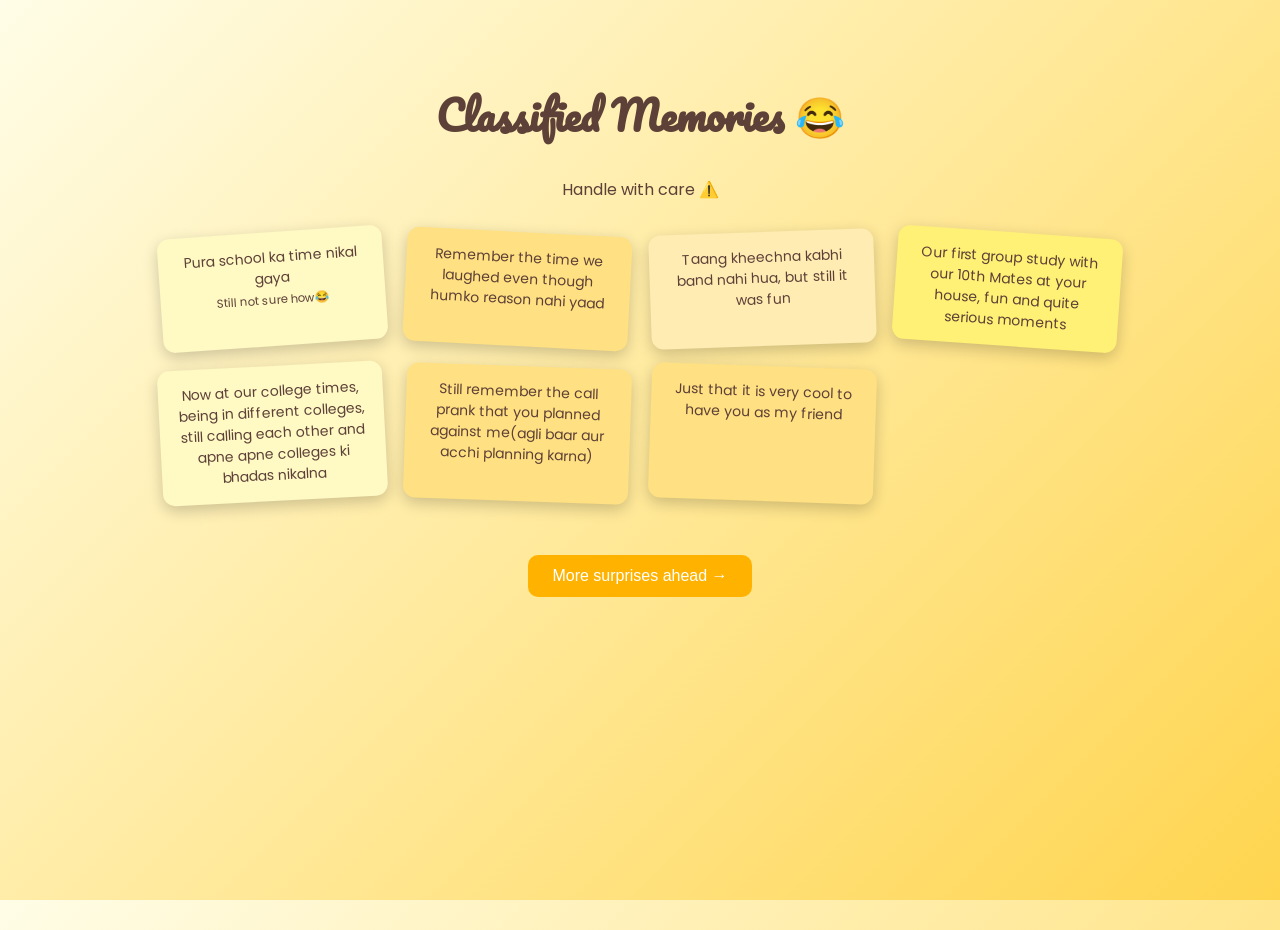
==== memory.html @ 293b282d "Gunjan Birthday" ====
<!doctype html>
<html lang="en">
  <head>
    <meta charset="utf-8" />
    <meta name="viewport" content="width=device-width, initial-scale=1" />
    <title>Classified Memories 😂</title>
    <link rel="preconnect" href="https://fonts.googleapis.com">
    <link rel="preconnect" href="https://fonts.gstatic.com" crossorigin>
    <link href="https://fonts.googleapis.com/css2?family=Pacifico&family=Poppins:wght@300;400;600&display=swap" rel="stylesheet">
    <link rel="stylesheet" href="styles.css">
  </head>
  <body class="memory-bg">
    <div id="transition-overlay"></div>
    <script src="transition.js"></script>
    <main class="memory-container">
      <h1 class="mem-title">Classified Memories 😂</h1>
      <p class="mem-subtitle">Handle with care ⚠️</p>

      <section class="mem-grid" aria-live="polite">
        <div class="mem-card bg-1 rotate-1">Pura school ka time nikal gaya<br><small>Still not sure how😂</small></div>
        <div class="mem-card bg-2 rotate-2">Remember the time we laughed even though humko reason nahi yaad</div>
        <div class="mem-card bg-3 rotate-3">Taang kheechna kabhi band nahi hua, but still it was fun</div>
        <div class="mem-card bg-4 rotate-4">Our first group study with our 10th Mates at your house, fun and quite serious moments</div>
        <div class="mem-card bg-1 rotate-5">Now at our college times, being in different colleges, still calling each other and apne apne colleges ki bhadas nikalna </div>
        <div class="mem-card bg-2 rotate-6">Still remember the call prank that you planned against me(agli baar aur acchi planning karna)</div>
        <div class="mem-card bg-2 rotate-6">Just that it is very cool to have you as my friend</div>
      </section>

      <div class="mem-next">
        <button id="nextBtn" class="open-btn">More surprises ahead →</button>
      </div>
    </main>

    <script>
      const nextBtn = document.getElementById('nextBtn');
      nextBtn.addEventListener('click', () => {
        nextBtn.disabled = true;
        nextBtn.style.transform = 'scale(0.98)';
        setTimeout(() => {
          if (window.navigateWithTransition) navigateWithTransition('animation.html');
          else window.location.href = 'animation.html';
        }, 160);
      });
      nextBtn.addEventListener('keyup', (e) => { if (e.key === 'Enter') nextBtn.click(); });
    </script>
  </body>
</html>
---- styles.css ----
:root{
  --primary: #FFD54F; /* sunflower yellow */
  --secondary: #FFF8E1; /* cream */
  --accent: #FFB300; /* bright yellow */
  --text: #5D4037; /* brown */
}

*{box-sizing:border-box}
html,body{height:100%;margin:0}
body{
  font-family: 'Poppins', system-ui, -apple-system, 'Segoe UI', Roboto, 'Helvetica Neue', Arial;
  color:var(--text);
  -webkit-font-smoothing:antialiased;
  -moz-osx-font-smoothing:grayscale;
  background: linear-gradient(135deg, #FFF8E1, #FFD54F);
}

/* Page fade-in/out support */
body{opacity:0;transition:opacity 0.6s ease}

/* Full-screen transition overlay */
#transition-overlay{
  position:fixed;
  top:0;left:0;width:100%;height:100%;
  background:#FFD54F;opacity:0;pointer-events:none;transition:opacity 0.6s ease;z-index:9999;
}
#transition-overlay.active{opacity:1;pointer-events:all}

.viewport{
  min-height:100vh;
  display:flex;
  align-items:center;
  justify-content:center;
  padding:24px;
}

.card{
  max-width:600px;
  width:90%;
  padding:40px;
  border-radius:20px;
  background:#FFF8E1;
  box-shadow:0 10px 25px rgba(0,0,0,0.2);
  text-align:center;
  animation:fadeIn 700ms ease both;
}

@keyframes fadeIn{
  from{opacity:0; transform:translateY(12px) scale(.995)}
  to{opacity:1; transform:none}
}

.heading{
  font-family: 'Pacifico', cursive;
  font-size:48px;
  color:var(--text);
  margin:0 0 8px 0;
}

.warning{
  font-family: 'Poppins', sans-serif;
  font-size:18px;
  color:var(--text);
  margin-top:20px;
  line-height:1.4;
}

.open-btn{
  margin-top:26px;
  background:var(--accent);
  color:#fff;
  padding:12px 24px;
  border-radius:10px;
  font-size:16px;
  cursor:pointer;
  border:none;
  transition:transform 180ms ease, box-shadow 180ms ease;
}
.open-btn:hover{transform:scale(1.05)}

@media (max-width:420px){
  .heading{font-size:36px}
  .card{padding:28px}
  .warning{font-size:16px}
  .open-btn{width:100%}
}

/* ==========================
   Memory Page Styles
   ========================== */
.memory-bg{background: linear-gradient(135deg, #FFFDE7, #FFD54F);}

.memory-container{
  max-width:1000px;
  margin:30px auto;
  padding:20px;
  text-align:center;
}

.mem-title{
  font-family: 'Pacifico', cursive;
  font-size:40px;
  color:var(--text);
  margin-top:30px;
}

.mem-subtitle{
  font-family: 'Poppins', sans-serif;
  font-size:16px;
  color:var(--text);
  margin-top:8px;
}

.mem-grid{
  display:grid;
  grid-template-columns: repeat(auto-fit, minmax(220px, 1fr));
  gap:20px;
  margin-top:30px;
}

.mem-card{
  padding:15px;
  border-radius:12px;
  box-shadow:0 5px 15px rgba(0,0,0,0.2);
  font-family: 'Poppins', sans-serif;
  font-size:14px;
  text-align:center;
  transition: transform 220ms ease, box-shadow 220ms ease;
}
.mem-card:hover{transform: scale(1.05) rotate(0deg); box-shadow:0 10px 25px rgba(0,0,0,0.18)}

/* Slight rotations for playful layout */
.rotate-1{transform: rotate(-4deg)}
.rotate-2{transform: rotate(3deg)}
.rotate-3{transform: rotate(-2deg)}
.rotate-4{transform: rotate(4deg)}
.rotate-5{transform: rotate(-3deg)}
.rotate-6{transform: rotate(2deg)}

/* Card background color variants */
.bg-1{background:#FFF9C4}
.bg-2{background:#FFE082}
.bg-3{background:#FFECB3}
.bg-4{background:#FFF176}

.mem-next{
  margin-top:28px;
}

/* ==========================
   Celebration / Animation Page
   ========================== */
.celebration-bg{background: linear-gradient(135deg, #FFF176, #FFD54F, #FFECB3);}

.celebration-container{
  min-height:100vh;
  display:flex;
  align-items:center;
  justify-content:center;
  position:relative;
  padding:24px;
  overflow:hidden;
  text-align:center;
}

.celebration-inner{
  max-width:900px;
  width:100%;
  display:flex;
  flex-direction:column;
  align-items:center;
  gap:18px;
}

.celebrate-primary{
  font-family:'Pacifico', cursive;
  font-size:42px;
  color:var(--text);
  margin:0;
  opacity:1;
}

.celebrate-secondary{
  font-family:'Pacifico', cursive;
  font-size:32px;
  color:var(--text);
  margin:0;
  opacity:0;
  transform:translateY(8px) scale(.99);
  transition: opacity 420ms ease, transform 420ms ease;
}
.celebrate-secondary.visible{opacity:1; transform:none}

/* floating sunflower emojis */
.sunflower{
  position:absolute;
  font-size:34px;
  will-change:transform,opacity;
  filter:drop-shadow(0 6px 8px rgba(0,0,0,0.12));
  animation:floaty 5s ease-in-out infinite;
}
@keyframes floaty{
  0%{transform:translateY(0) rotate(-6deg)}
  50%{transform:translateY(-18px) rotate(6deg)}
  100%{transform:translateY(0) rotate(-6deg)}
}

/* falling confetti pieces */
.confetti-piece{
  position:absolute;
  top:-40px;
  width:10px;
  height:14px;
  border-radius:3px;
  opacity:0.9;
  transform-origin:center;
  animation:fall linear infinite;
}
@keyframes fall{
  0%{transform:translateY(-10vh) rotate(0deg); opacity:1}
  100%{transform:translateY(110vh) rotate(360deg); opacity:0.9}
}

.celebrate-btn{
  margin-top:28px;
  background:var(--accent);
  color:#fff;
  padding:12px 24px;
  border-radius:10px;
  font-size:16px;
  border:none;
  cursor:pointer;
}

/* responsive tweaks */
@media (max-width:480px){
  .celebrate-primary{font-size:30px}
  .celebrate-secondary{font-size:20px}
  .sunflower{font-size:28px}
}

/* ==========================
   Final Page Styles
   ========================== */
.final-bg{background: linear-gradient(135deg, #FFF8E1, #FFE082);}

.final-viewport{
  min-height:100vh;
  display:flex;
  align-items:center;
  justify-content:center;
  padding:24px;
}

.final-card{
  max-width:650px;
  width:90%;
  padding:40px;
  border-radius:20px;
  background:#FFFDE7;
  box-shadow:0 10px 25px rgba(0,0,0,0.2);
  text-align:center;
  position:relative;
  animation:fadeIn 700ms ease both;
}

.final-heading{
  font-family:'Pacifico', cursive;
  font-size:46px;
  color:var(--text);
  margin:0;
}

.final-message{
  font-family:'Poppins', sans-serif;
  font-size:18px;
  line-height:1.6;
  color:var(--text);
  margin-top:20px;
  white-space:pre-line;
}

.final-sign{font-family:'Poppins',sans-serif;font-size:16px;margin-top:20px;color:var(--text)}

/* corner sunflowers */
.corner-sunflower{position:absolute;font-size:32px;filter:drop-shadow(0 6px 8px rgba(0,0,0,0.08));animation:slowRotate 8s linear infinite}
.corner-top-left{left:12px;top:12px}
.corner-top-right{right:12px;top:12px}
.corner-bottom-left{left:12px;bottom:12px}
.corner-bottom-right{right:12px;bottom:12px}

@keyframes slowRotate{0%{transform:rotate(0deg)}50%{transform:rotate(12deg)}100%{transform:rotate(0deg)}}

.final-btn{margin-top:25px;background:var(--accent);color:#fff;padding:12px 24px;border-radius:10px;border:none;cursor:pointer;font-size:16px}
.final-btn:active{transform:translateY(2px)}

@media (max-width:480px){
  .final-heading{font-size:34px}
  .final-message{font-size:16px}
  .corner-sunflower{font-size:26px}
}
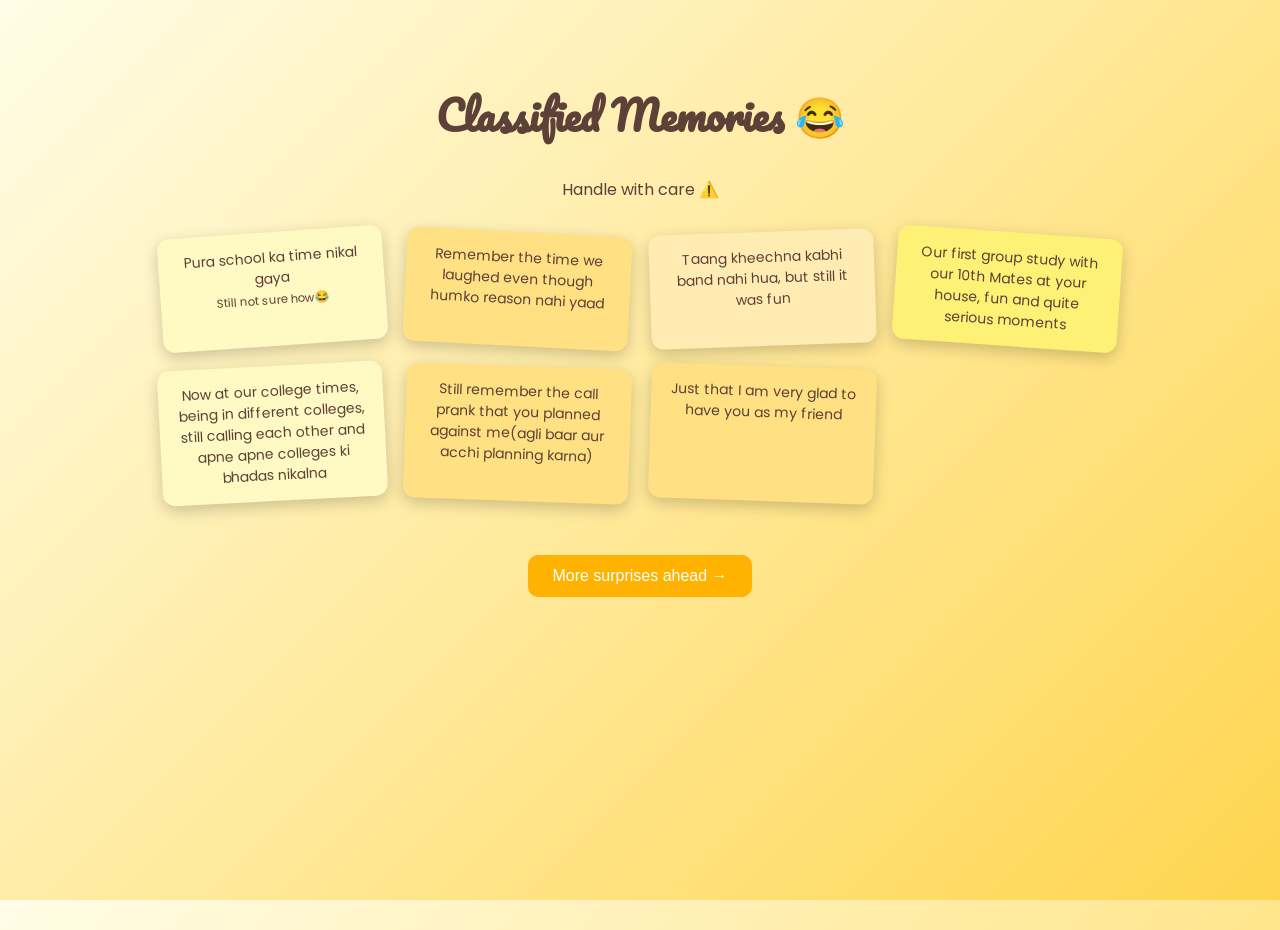
==== commit 3cfcb074: "memory modifications" ====
--- a/memory.html
+++ b/memory.html
@@ -23,7 +23,7 @@
         <div class="mem-card bg-4 rotate-4">Our first group study with our 10th Mates at your house, fun and quite serious moments</div>
         <div class="mem-card bg-1 rotate-5">Now at our college times, being in different colleges, still calling each other and apne apne colleges ki bhadas nikalna </div>
         <div class="mem-card bg-2 rotate-6">Still remember the call prank that you planned against me(agli baar aur acchi planning karna)</div>
-        <div class="mem-card bg-2 rotate-6">Just that it is very cool to have you as my friend</div>
+        <div class="mem-card bg-2 rotate-6">Just that I am very glad to have you as my friend</div>
       </section>
 
       <div class="mem-next">
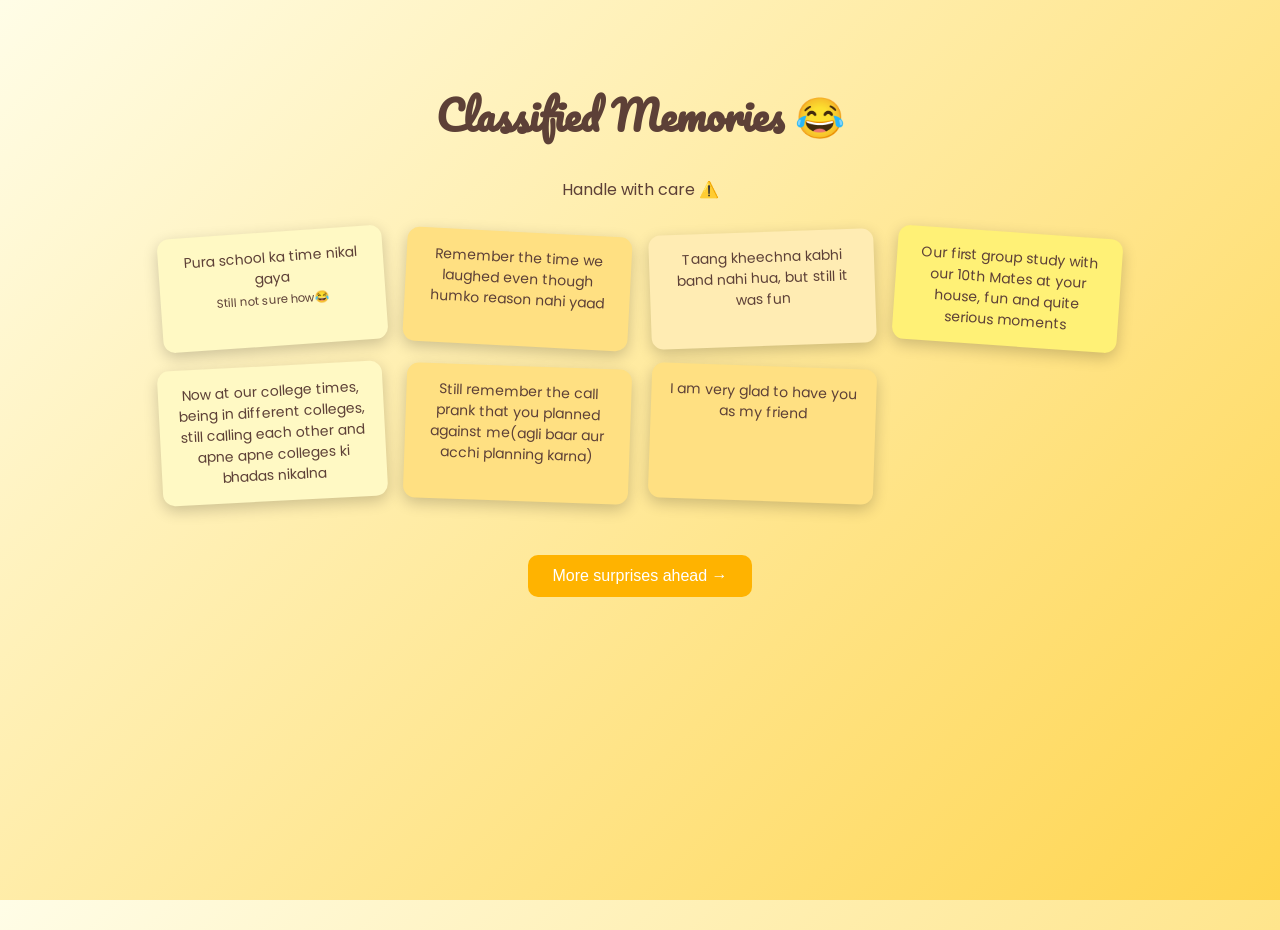
==== commit 406d7c3b: "memory modifications" ====
--- a/memory.html
+++ b/memory.html
@@ -23,7 +23,7 @@
         <div class="mem-card bg-4 rotate-4">Our first group study with our 10th Mates at your house, fun and quite serious moments</div>
         <div class="mem-card bg-1 rotate-5">Now at our college times, being in different colleges, still calling each other and apne apne colleges ki bhadas nikalna </div>
         <div class="mem-card bg-2 rotate-6">Still remember the call prank that you planned against me(agli baar aur acchi planning karna)</div>
-        <div class="mem-card bg-2 rotate-6">Just that I am very glad to have you as my friend</div>
+        <div class="mem-card bg-2 rotate-6">I am very glad to have you as my friend</div>
       </section>
 
       <div class="mem-next">
